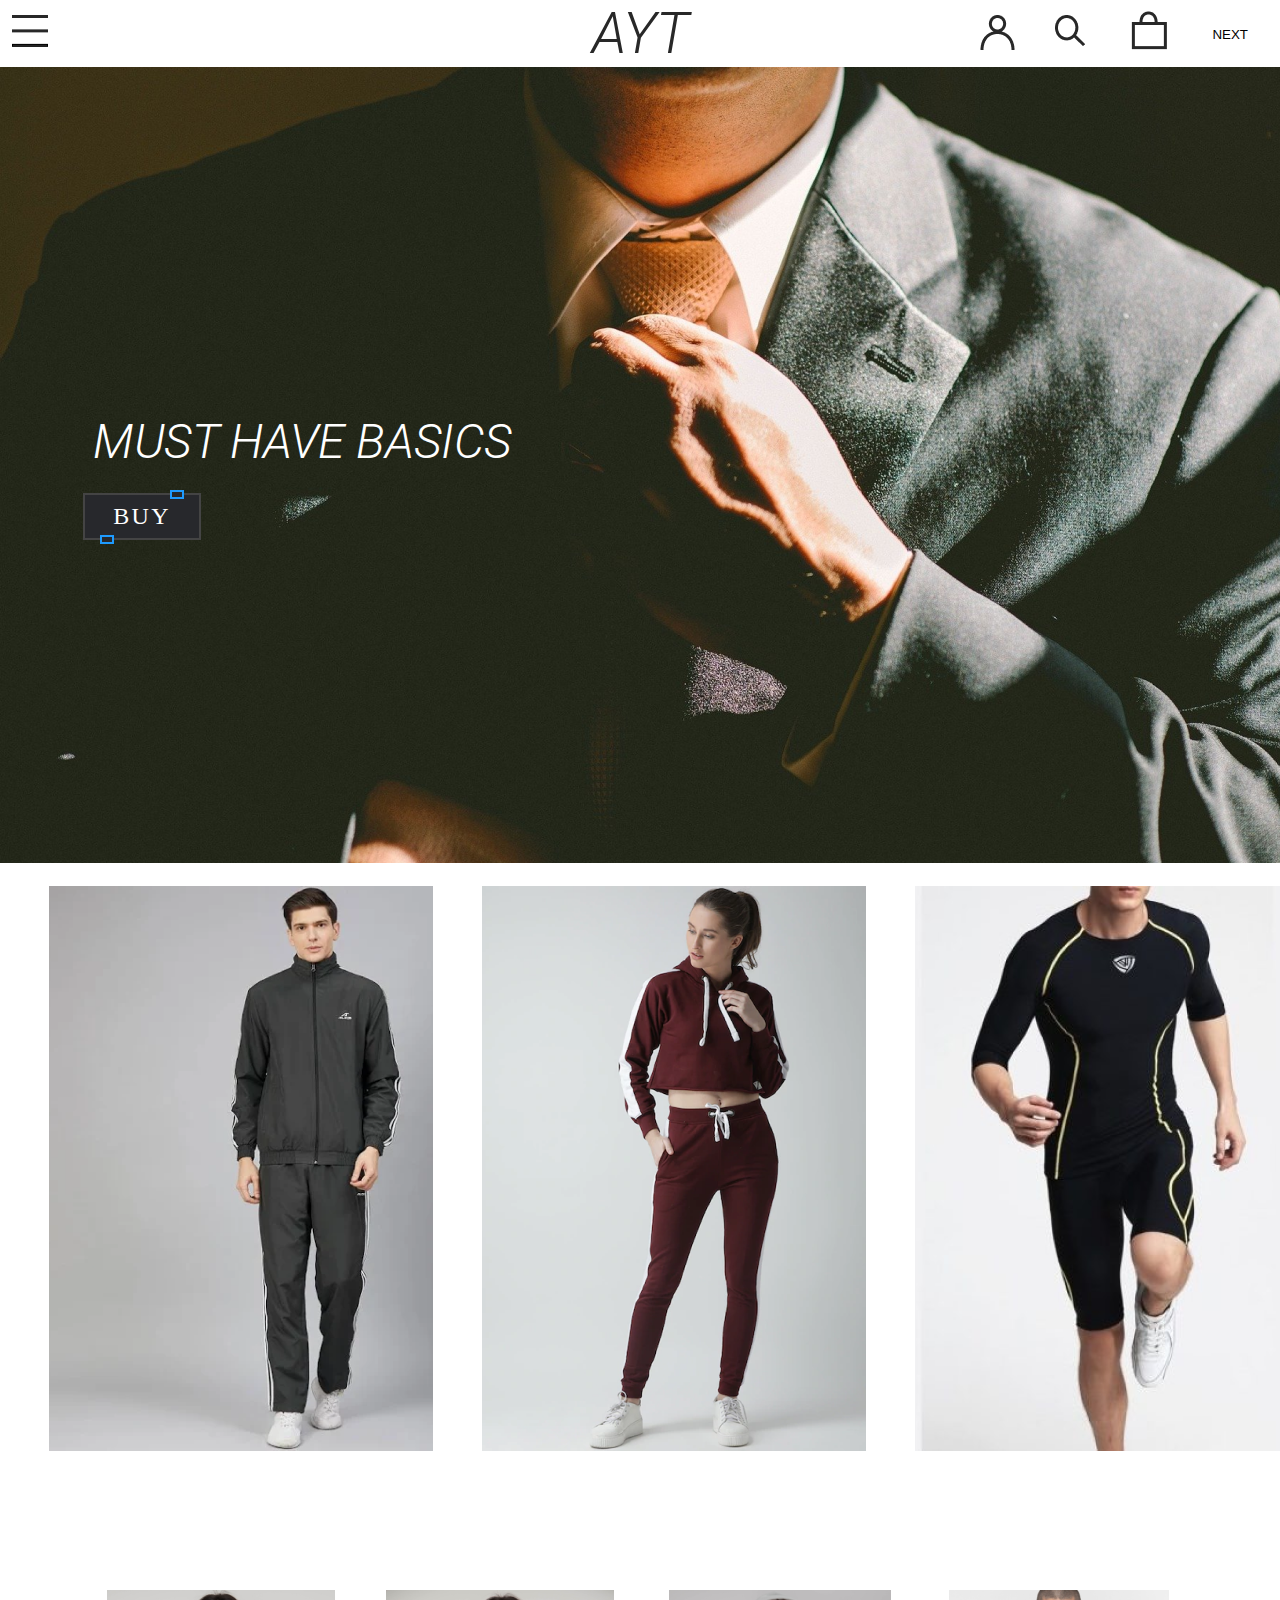
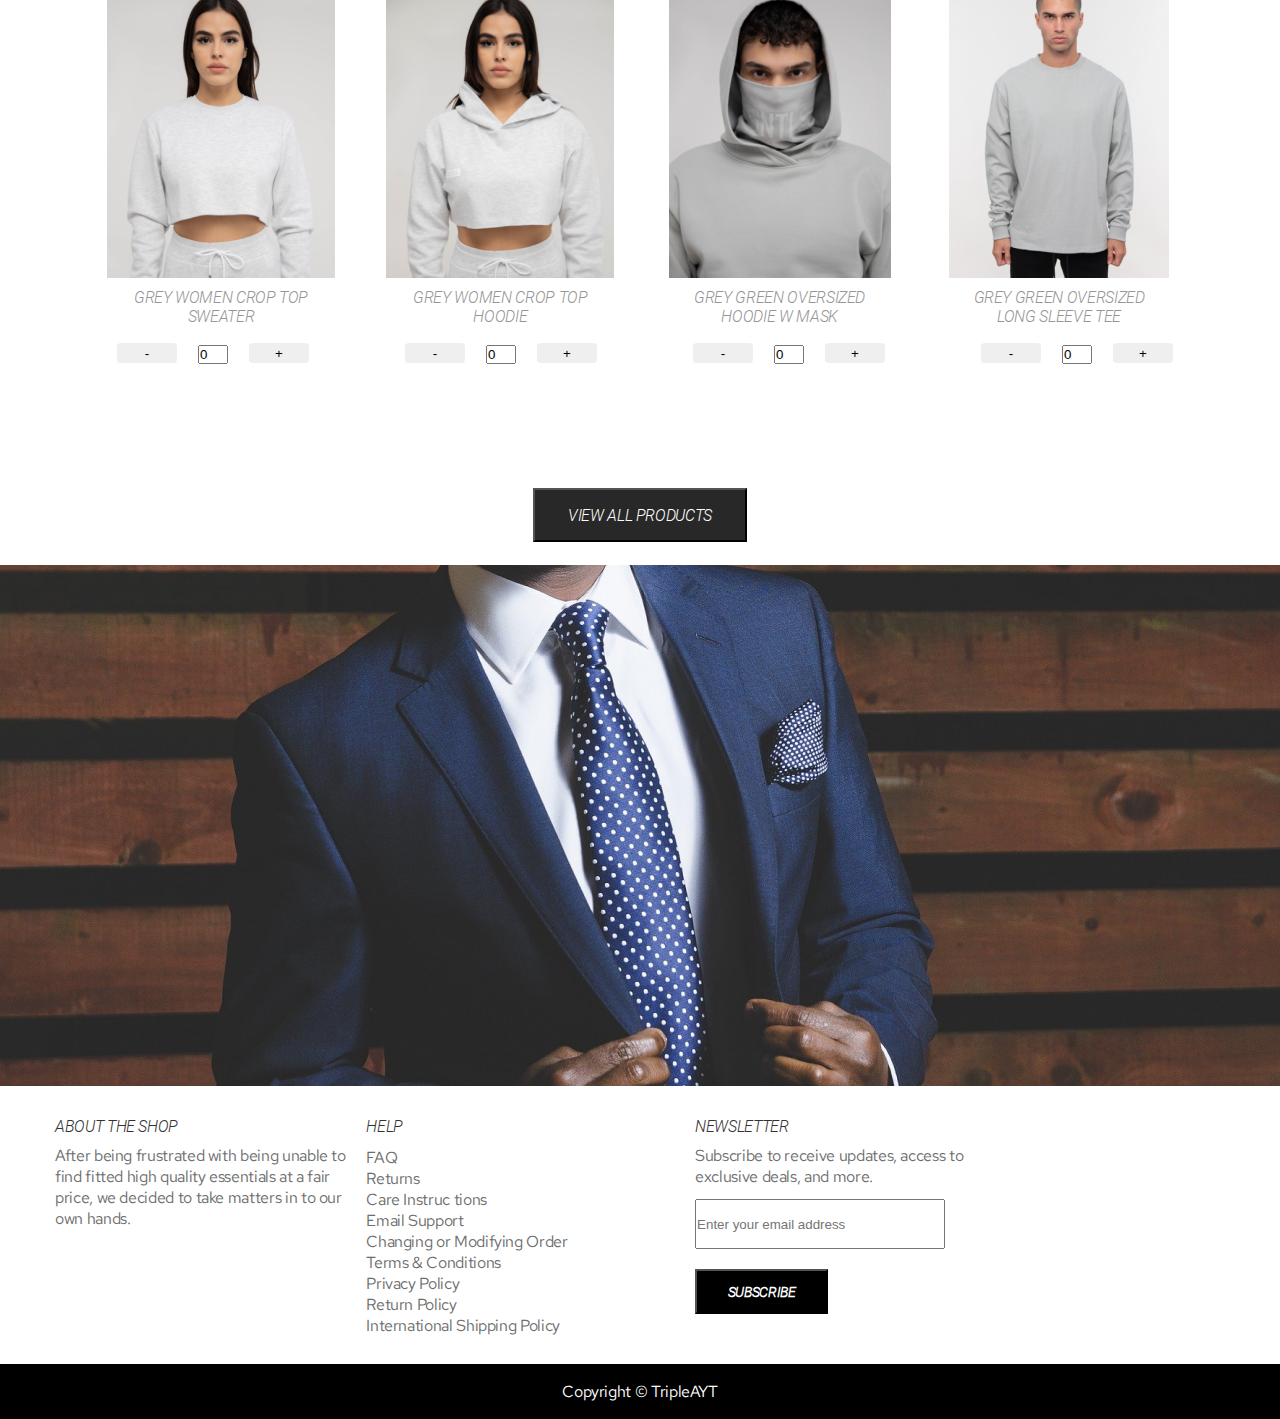
==== index.html @ e6e944ed "7-dars_u.v" ====
<!DOCTYPE html>
<html lang="en">

<head>
    <meta charset="UTF-8">
    <meta http-equiv="X-UA-Compatible" content="IE=edge">
    <meta name="viewport" content="width=device-width, initial-scale=1.0">
    <title>Document</title>
    <link rel="stylesheet" href="./style.css">


</head>

<body>
    <div class="wrapper">

        <nav>
            <div class="icon">
                <button><img src="./img/menu.png" alt=""></button>
            </div>
            <div class="title">
                <p>AYT</p>
            </div>
            <div class="icons">
                <button> <img src="./img/account.png" alt=""></button>
                <button><img src="./img/Search icon.png" alt=""></button>
                <button class="sssssssss"><img src="./img/Cart (1).png" alt=""></button>
                <a href="./index2.html" ><button>NEXT</button></a>
            </div>
        </nav>

        <div class="local_page">
            <span class="ili">X</span>
        </div>

        <div class="section1">
            <p>MUST HAVE BASICS</p>
            <a href="#" style="--clr:#1e9bff"><span>BUY</span><i></i></a>
        </div>

        <div class="section2">
            <div class="divlar">
                <div class="div1">
                    <div class="img1">
                        <div class="img11">
                            <div class="divcc">
                                <p>Men</p>
                            </div>
                        </div>
                    </div>
                </div>
                <div class="div2">
                    <div class="img2">
                        <div class="img22">
                            <div class="divcc">
                                <p>Women</p>
                            </div>
                        </div>
                    </div>
                </div>
                <div class="div3">
                    <div class="img3">
                        <div class="img33">
                            <div class="divcc">
                                <p>Athletics</p>
                            </div>
                        </div>
                    </div>
                </div>
            </div>
        </div>

        <div class="section3">
            <div class="sec3_tepa">
                <div class="sec3_1">
                    <img src="./img/1 1.png" alt="">
                    <p>GREY WOMEN CROP TOP <br> SWEATER</p>
                </div>
                
                <div class="sec3_2">
                    <img src="./img/2 1.png" alt="">
                    <p>GREY WOMEN CROP TOP <br> HOODIE</p>

                </div>
                <div class="sec3_3">
                    <img src="./img/3 1.png" alt="">
                    <p>GREY GREEN OVERSIZED <br> HOODIE W MASK</p>

                </div>
                <div class="sec3_4">
                    <img src="./img/4 1.png" alt="">
                    <p>GREY GREEN OVERSIZED <br> LONG SLEEVE TEE
                    </p>

                </div>
            </div>

            <div class="sec_33">
                <div class="crud_plus_minus">
                    <button id="suz">-</button>
                    <input type="text" name="" id="qtzBox" value="0">
                    <button id="adz">+</button>
                </div>
                <div class="crud_plus_minus">
                    <button id="suw">-</button>
                    <input type="text" name="" id="qtwBox" value="0">
                    <button id="adw">+</button>
                </div>
                <div class="crud_plus_minus">
                    <button id="sut">-</button>
                    <input type="text" name="" id="qttBox" value="0">
                    <button id="adt">+</button>
                </div>
                <div class="crud_plus_minus">
                    <button id="suq">-</button>
                    <input type="text" name="" id="qtqBox" value="0">
                    <button id="adq">+</button>
                </div>
            </div>

            <div class="sec3_past">
                <button>VIEW ALL PRODUCTS</button>
            </div>
        </div>

        <div class="section4">
            <img src="./img/cover 1.png" alt="">
        </div>

        <div class="section5">
            <div class="sec5_1">
                <p>ABOUT THE SHOP</p>
                <span>After being frustrated with being unable to <br> find fitted high quality essentials at a fair
                    <br>
                    price, we decided to take matters in to our <br> own hands. </span>
            </div>
            <div class="sec5_2">
                <p>HELP</p>
                <span>FAQ <br>
                    Returns <br>
                    Care Instruc tions <br>
                    Email Support <br>
                    Changing or Modifying Order <br>
                    Terms & Conditions <br>
                    Privacy Policy <br>
                    Return Policy <br>
                    International Shipping Policy</span>
            </div>
            <div class="sec5_3">
                <p>NEWSLETTER</p>
                <span>Subscribe to receive updates, access to <br> exclusive deals, and more.</span>
                <form action="">
                    <input type="email" placeholder="Enter your email address">
                </form>
                <button>SUBSCRIBE</button>
            </div>
        </div>

        <footer>
            <p>Copyright © TripleAYT</p>
        </footer>

    </div>

    <script src="./js.js"></script>

</body>


</html>
---- style.css ----
@font-face {
        font-family: 'Roboto';
        src: url('./fonts/Roboto-LightItalic.ttf');
        font-style: normal;
        font-weight: normal;
    }

    @font-face {
        font-family: 'Roboto Slab';
        src: url('./fonts/RobotoSlab-VariableFont_wght.ttf');
        font-style: normal;
        font-weight: normal;
    }

    @font-face {
        font-family: 'Red Hat Text';
        src: url('fonts/RedHatText-VariableFont_wght.ttf');
        font-style: normal;
        font-weight: normal;
    }

    * {
        padding: 0;
        margin: 0;
        box-sizing: border-box;
    }

    body {
        display: flex;
        align-items: center;
        justify-content: center;
    }

    .wrapper {
        max-width: 1369px;
        width: 100%;
        height: auto;
        position: relative;
        overflow: hidden;
    }
    button{
        cursor: pointer;
    }

    nav {
        padding: 0 12px;
        width: 100%;
        display: flex;
        align-items: center;
        justify-content: space-between;
    }

    .ili {
        display: block;
        font-size: 50px;
        font-weight: bold;
        color: red;
        text-align: end;
        cursor: pointer;
    }

    /* local page start */

    .local_page {
        width: 300px;
        height: 800px;
        right: 0;
        transform: translateX(480px);
        position: absolute;
        background-color: blue;
        transition: all 1s;
        padding: 20px;
    }

    /* local page end */

    .icon {
        width: 100%;
    }

    .icon button {
        cursor: pointer;
        background: white;
        border: white;
    }


    .title {
        width: 100%;
    }

    .title p {
        font-family: 'Roboto';
        font-style: normal;
        font-weight: 500;
        font-size: 57px;
        line-height: 67px;
        text-align: center;
        letter-spacing: -0.354701px;

        color: #282828;
    }

    .icons {
        width: 100%;
        display: flex;
        align-items: center;
        justify-content: end;
    }

    .icons button {
        background: white;
        border: none;
        padding: 0 20px;
        cursor: pointer;
    }


    .section1 {
        width: 100%;
        height: 796px;
        display: flex;
        align-items: flex-start;
        justify-content: center;
        flex-direction: column;
        background-image: url(./img/bg\ 1.png);
        /* background-size: cover; */
    }

    .section1 p {
        font-family: 'Roboto';
        font-style: normal;
        font-weight: 500;
        font-size: 48px;
        line-height: 56px;
        text-align: center;
        letter-spacing: -0.354701px;
        padding-left: 93px;
        color: #FFFFFF;
    }

    .section1 a{
        position: relative;
        background: #444;
        color: #fff;
        text-decoration: none;
        text-transform: uppercase;
        font-size: 1.5em;
        letter-spacing: 0.1em;
        padding: 10px 30px;
        transition: 0.5s;
        left: 6.5%;
        top: 3%;
    }
    
    .section1 a:hover{
        letter-spacing: 0.25em;
        background: var(--clr);
        color: var(--clr);
        box-shadow: 0 0 35px var(--clr);
    }
    
    .section1 a::before{
        content: '';
        position: absolute;
        inset: 2px;
        background: #27282c;
    }
    
    .section1 a span{
        position: relative;
        z-index: 1;
    }
    
    .section1 a i{
        position: absolute;
        inset: 0;
        display: block;
    }
    
    .section1  a i::before{
        content: '';
        position: absolute;
        border: 2px solid var(--clr);
        width: 10px;
        height: 5px;
        left: 80%;
        top: -3.5px;
        background: #27282c;
        transition: 0.5s;
        transform: translateX(-50%);
    }
    
    .section1  a:hover i::before{
        width: 20px;
        left: 20%;
    }
    
    
    .section1  a i::after{
        content: '';
        position: absolute;
        border: 2px solid var(--clr);
        width: 10px;
        height: 5px;
        left: 20%;
        bottom: -3.5px;
        transform: translateX(-50%);
        background: #27282c;
        transition: 0.5s;
    }
    
    .section1  a:hover i::after{
        width: 20px;
        left: 80%;
    }
    .section2 {
        padding: 23px 47px 79px 49px;
        background: #FFFFFF;
        display: flex;
        align-items: center;
    }
    
    .divlar {
        display: flex;
        align-items: center;
        flex-direction: row;
    }
    
    .img11 {
        cursor: pointer;
        background-image: url(./img/men\ 2.png);
        width: 384px;
        height: 565px;
        display: flex;
        align-items: center;
        justify-content: center;
        overflow: hidden;
    }
    .img11:hover .divcc{
        transform: translateY(0px);
    }
    .divcc{
        width: 384px;
        height: 565px;
        background-color: rgba(0, 0, 0, 0.658);
        display: flex;
        align-items: center;
        justify-content: center;
        transform: translateY(-565px);
        transition: all 1s;
    }
    .divcc p{
        font-weight: 500;
        font-size: 36px;
        line-height: 47px;
        text-align: center;
        letter-spacing: -0.354701px;
    
        color: #FFFFFF;
    }
    
    .div2 {
        padding: 0 49px;
    }
    
    .img22 {
        cursor: pointer;
        background-image: url(./img/women\ 1.png);
        width: 384px;
        height: 565px;
        display: flex;
        align-items: center;
        justify-content: center;
        overflow: hidden;
    }
    .img22:hover .divcc{
        transform: translateY(0px);
    }
    .divcc p {
        font-weight: 500;
        font-size: 36px;
        line-height: 47px;
        text-align: center;
        letter-spacing: -0.354701px;
    
        color: #FFFFFF;
    }
    
    .img33 {
        cursor: pointer;
        background-image: url(./img/asthetics\ 1.png);
        width: 384px;
        height: 565px;
        display: flex;
        align-items: center;
        justify-content: center;
        overflow: hidden;
    }
    .img33:hover .divcc{
        transform: translateY(0px);
    }
    
    .divcc p {
        font-weight: 500;
        font-size: 36px;
        line-height: 47px;
        text-align: center;
        letter-spacing: -0.354701px;
    
        color: #FFFFFF;
    }


    .section3 {
        margin-top: 60px;
        width: 100%;
        height: auto;
        display: flex;
        align-items: center;
        justify-content: space-between;
        flex-direction: column;
        padding: 0 107px;
    }

    .s3{
        width: 100%;
        flex-direction: column;
    }
    
    .sec3_tepa {
        width: 100%;
        display: flex;
        align-items: center;
        justify-content: space-between;
    }

    .sec3_1 {
        width: 228px;
        height: 228px;
        display: flex;
        align-items: center;
        justify-content: space-between;
        flex-direction: column;
    }

    .sec3_1 button {
        display: flex;
        align-items: center;
        justify-content: space-between;
        margin-top: 10px;
        width: 120px;
        height: 30px;
        padding: 10px 30px;
    }

    .sec3_1 p {
        padding-top: 10px;
        font-family: 'Roboto';
        font-style: normal;
        font-weight: 500;
        font-size: 16px;
        line-height: 19px;
        text-align: center;
        letter-spacing: -0.354701px;

        color: #979696;
    }

    .sec3_2 {
        width: 228px;
        height: 228px;
        display: flex;
        align-items: center;
        justify-content: space-between;
        flex-direction: column;
    }

    .sec3_2 button {
        display: flex;
        align-items: center;
        justify-content: space-between;
        margin-top: 10px;
        width: 120px;
        height: 30px;
        padding: 10px 30px;
    }

    .sec3_2 p {
        padding-top: 10px;
        font-family: 'Roboto';
        font-style: normal;
        font-weight: 500;
        font-size: 16px;
        line-height: 19px;
        text-align: center;
        letter-spacing: -0.354701px;

        color: #979696;
    }

    .sec3_3 {
        width: 228px;
        height: 228px;
        display: flex;
        align-items: center;
        justify-content: space-between;
        flex-direction: column;
    }

    .sec3_3 button {
        display: flex;
        align-items: center;
        justify-content: space-between;
        margin-top: 10px;
        width: 120px;
        height: 30px;
        padding: 10px 30px;
    }

    .sec3_3 p {
        padding-top: 10px;
        font-family: 'Roboto';
        font-style: normal;
        font-weight: 500;
        font-size: 16px;
        line-height: 19px;
        text-align: center;
        letter-spacing: -0.354701px;

        color: #979696;
    }

    .sec3_4 {
        width: 228px;
        height: 228px;
        display: flex;
        align-items: center;
        justify-content: space-between;
        flex-direction: column;
    }

    .sec3_4 button {
        display: flex;
        align-items: center;
        justify-content: space-between;
        margin-top: 10px;
        width: 120px;
        height: 30px;
        padding: 10px 30px;
    }

    .sec3_4 p {
        padding-top: 10px;
        font-family: 'Roboto';
        font-style: normal;
        font-weight: 500;
        font-size: 16px;
        line-height: 19px;
        text-align: center;
        letter-spacing: -0.354701px;

        color: #979696;
    }

    .sec3_past {
        padding-top: 120px;
        width: 100%;
        height: auto;
        display: flex;
        align-items: center;
        justify-content: center;
    }

    .sec3_past button {
        width: 214px;
        height: 54px;
        background: #282828;
        font-family: 'Roboto';
        font-style: normal;
        font-weight: 500;
        font-size: 16px;
        line-height: 19px;
        text-align: center;
        letter-spacing: -0.354701px;

        color: #FFFFFF;
    }

    .section4 {
        padding-top: 23px;
        width: 100%;
        height: auto;
    }

    .section5 {
        padding-top: 27px;
        width: 80%;
        height: auto;
        display: flex;
        align-items: flex-start;
        justify-content: space-between;
    }

    .sec5_1 {
        padding-left: 55px;
        width: 100%;
        display: flex;
        align-items: flex-start;
        justify-content: space-between;
        flex-direction: column;
        text-align: left;
    }

    .sec5_1 p {
        font-family: 'Roboto';
        font-style: normal;
        font-weight: 500;
        font-size: 16px;
        line-height: 19px;
        text-align: center;
        letter-spacing: -0.354701px;

        color: #323232;
    }

    .sec5_1 span {
        padding-top: 9px;
        font-family: 'Red Hat Text';
        font-style: normal;
        font-weight: 400;
        font-size: 16px;
        line-height: 21px;
        letter-spacing: -0.354701px;

        color: #6D6D6D;
    }


    .sec5_2 {
        width: 100%;
        display: flex;
        align-items: flex-start;
        justify-content: space-between;
        flex-direction: column;
        text-align: left;
    }

    .sec5_2 p {
        font-family: 'Roboto';
        font-style: normal;
        font-weight: 500;
        font-size: 16px;
        line-height: 19px;
        text-align: center;
        letter-spacing: -0.354701px;

        color: #323232;
    }

    .sec5_2 span {
        padding-top: 11px;
        font-family: 'Red Hat Text';
        font-style: normal;
        font-weight: 400;
        font-size: 16px;
        line-height: 21px;
        letter-spacing: -0.354701px;

        color: #6D6D6D;
    }


    .sec5_3 {
        width: 100%;
        display: flex;
        align-items: flex-start;
        justify-content: space-between;
        flex-direction: column;
        text-align: left;
    }

    .sec5_3 p {
        font-family: 'Roboto';
        font-style: normal;
        font-weight: 500;
        font-size: 16px;
        line-height: 19px;
        text-align: center;
        letter-spacing: -0.354701px;

        color: #323232;
    }

    .sec5_3 span {
        padding-top: 9px;
        font-family: 'Red Hat Text';
        font-style: normal;
        font-weight: 400;
        font-size: 16px;
        line-height: 21px;
        letter-spacing: -0.354701px;

        color: #6D6D6D;
    }

    form {
        padding-top: 12px;
        display: flex;
        align-items: flex-start;
        justify-content: center;
    }

    input {
        width: 250px;
        height: 50px;
    }

    .sec5_3 button {
        margin-top: 20px;
        width: 133px;
        height: 45px;
        background-color: black;
        font-family: 'Roboto';
        font-style: normal;
        font-weight: 700;
        font-size: 14px;
        line-height: 16px;
        text-align: center;
        letter-spacing: -0.354701px;

        color: #FFFFFF;
    }

    footer {
        margin-top: 28px;
        width: 100%;
        height: 55px;
        display: flex;
        align-items: center;
        justify-content: center;
        background-color: black;
    }

    footer p {
        font-family: 'Red Hat Text';
        font-style: normal;
        font-weight: 400;
        font-size: 16px;
        line-height: 21px;
        letter-spacing: -0.354701px;

        color: #FFFFFF;
    }


    .crud_plus_minus {
        width: 18%;
        height: 30px;
        display: flex;
        justify-content: space-between;
        align-items: center;
        margin-left: 10px;
    }
    
    .crud_plus_minus input {
        width: 30px;
        height: auto;
        margin: 0 10px;
        margin-top: 3px;
    
    }
    
    .crud_plus_minus button {
        width: 60px;
        height: 20px;
        border: none;
        border-radius: 4px;
        
    }

.sec_33{
    margin-top: 120px;
    /* padding-top: 100px; */
    width: 100%;
    display: flex;
    align-items: center;
    justify-content: space-between;
}
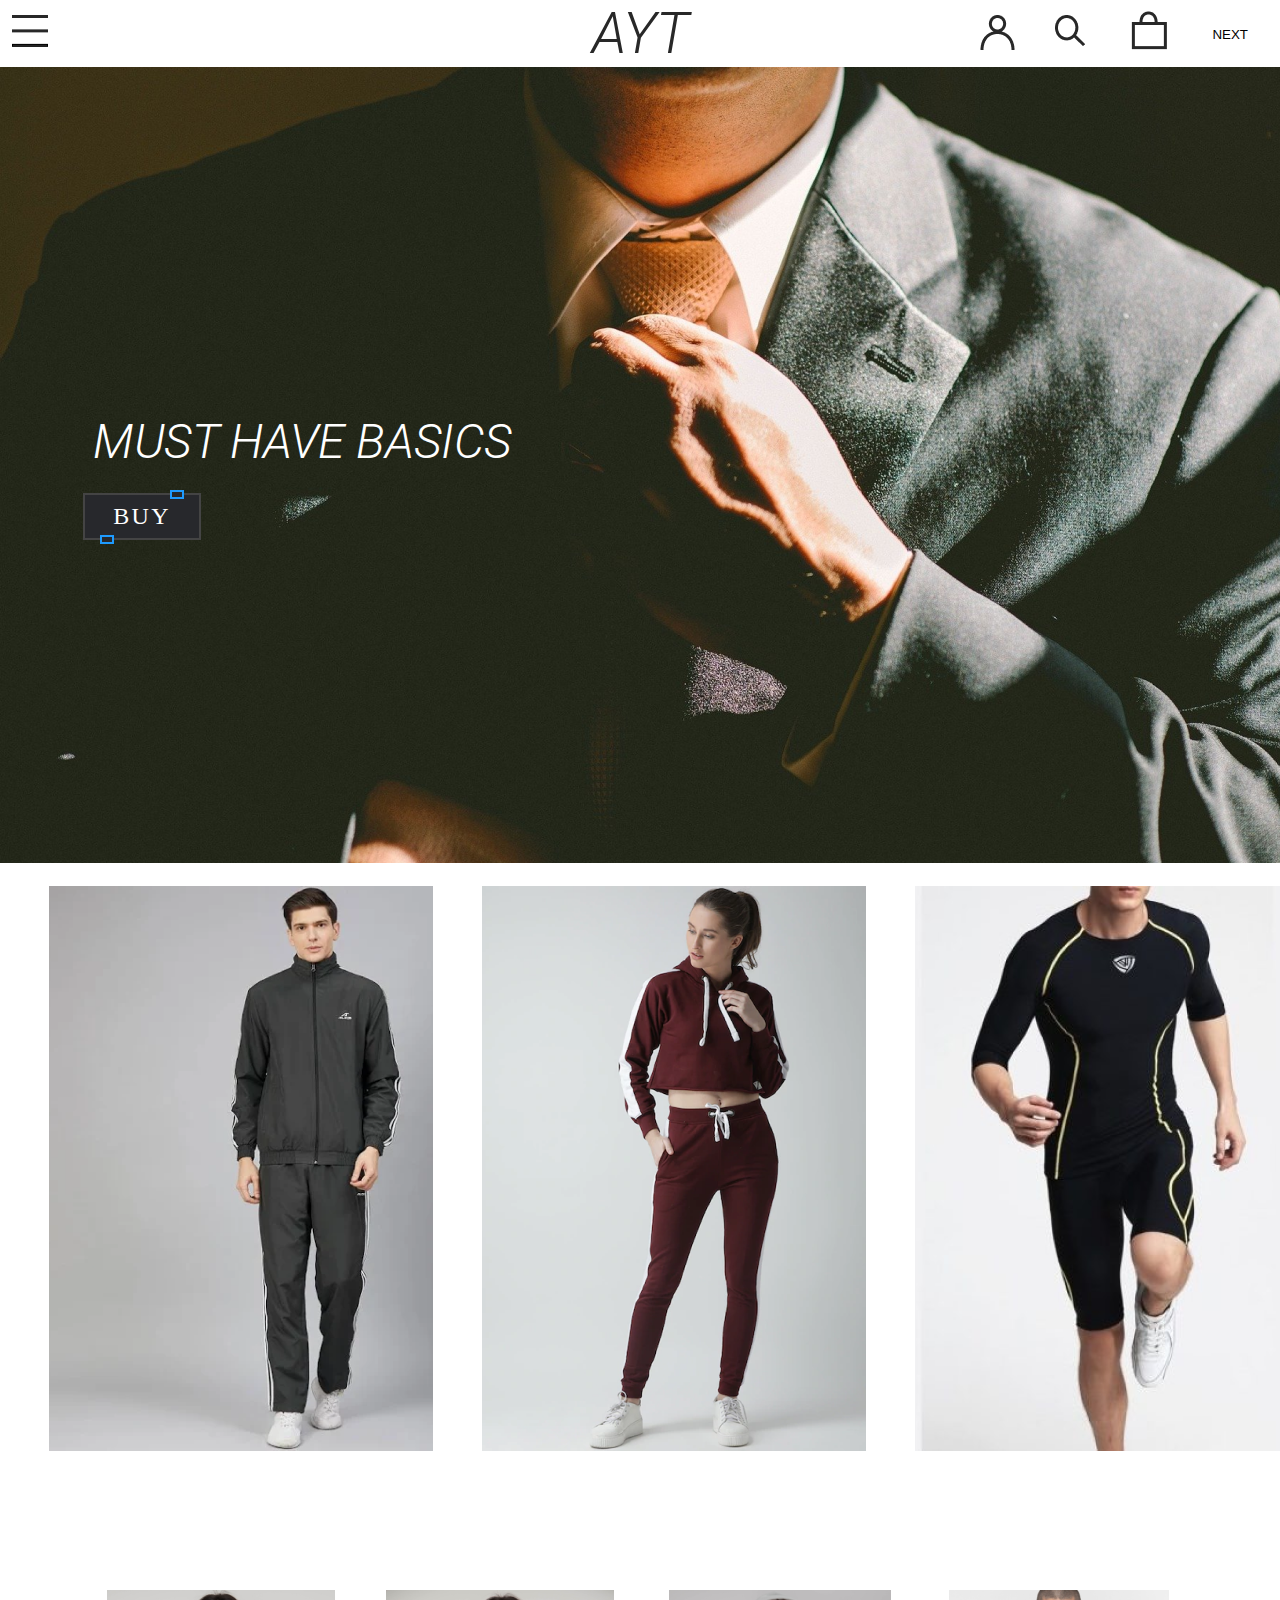
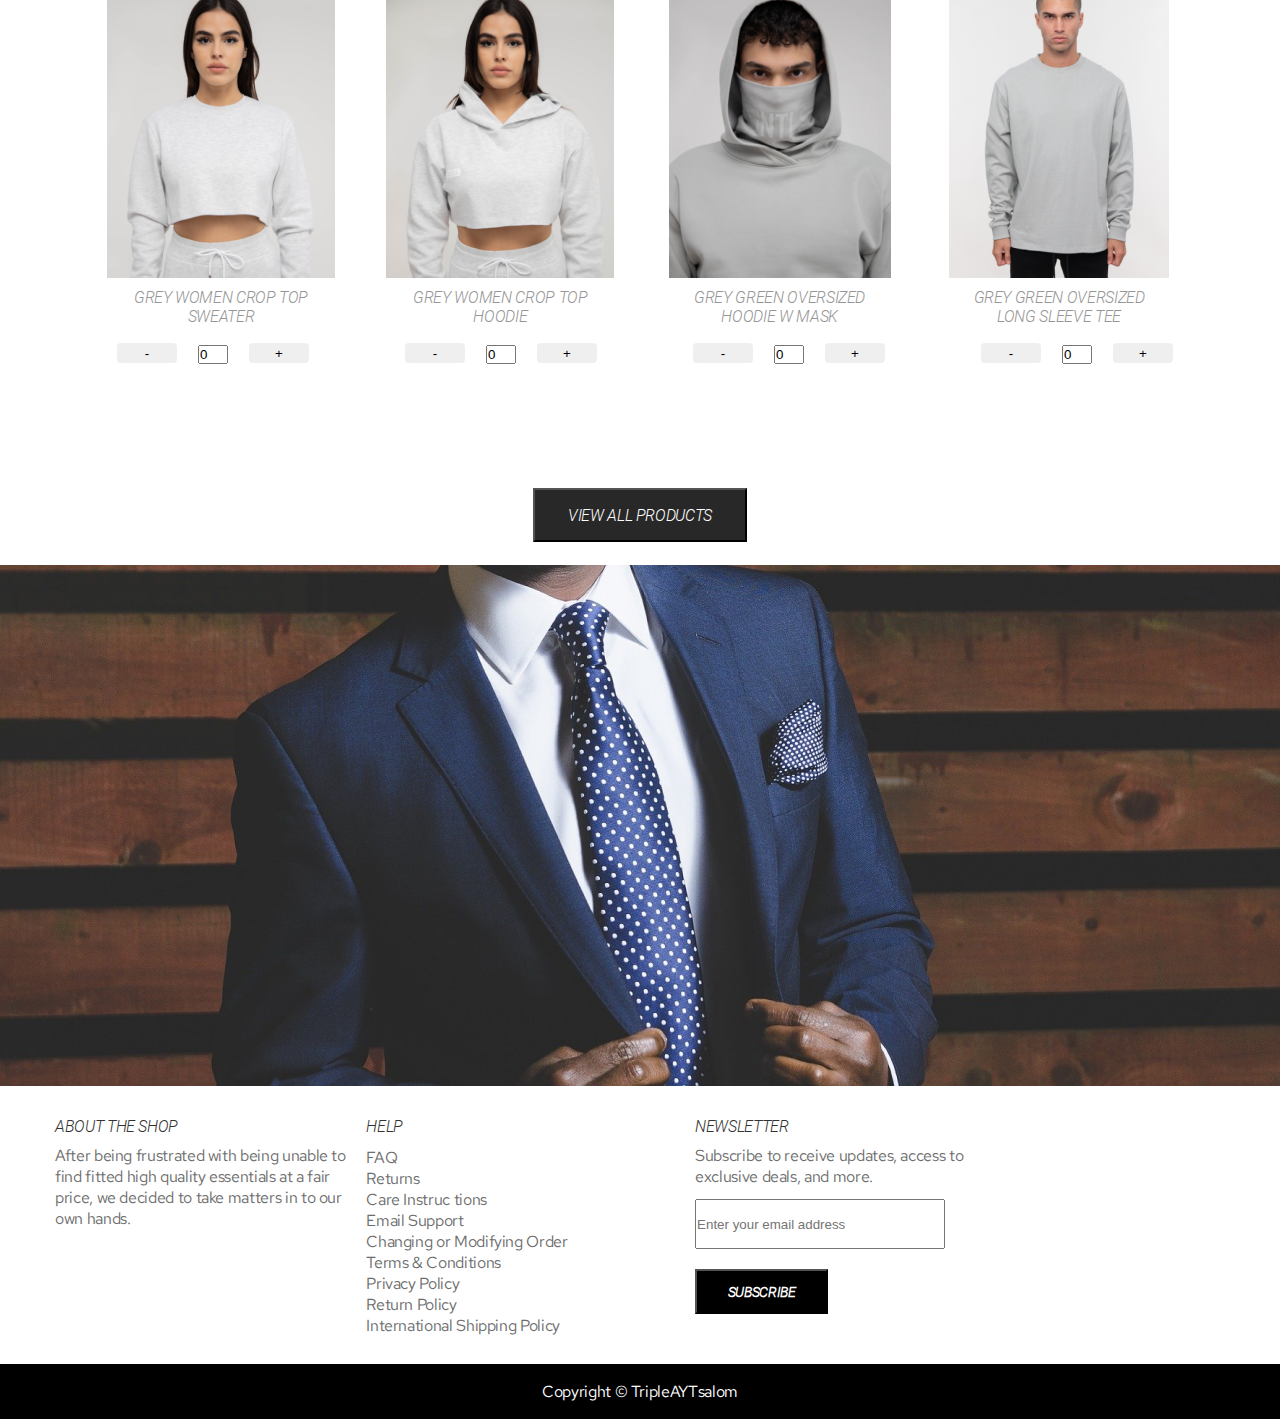
==== commit cb5436b7: "p qoshdim" ====
--- a/index.html
+++ b/index.html
@@ -158,6 +158,7 @@
 
         <footer>
             <p>Copyright © TripleAYT</p>
+            <p>salom</p>
         </footer>
 
     </div>
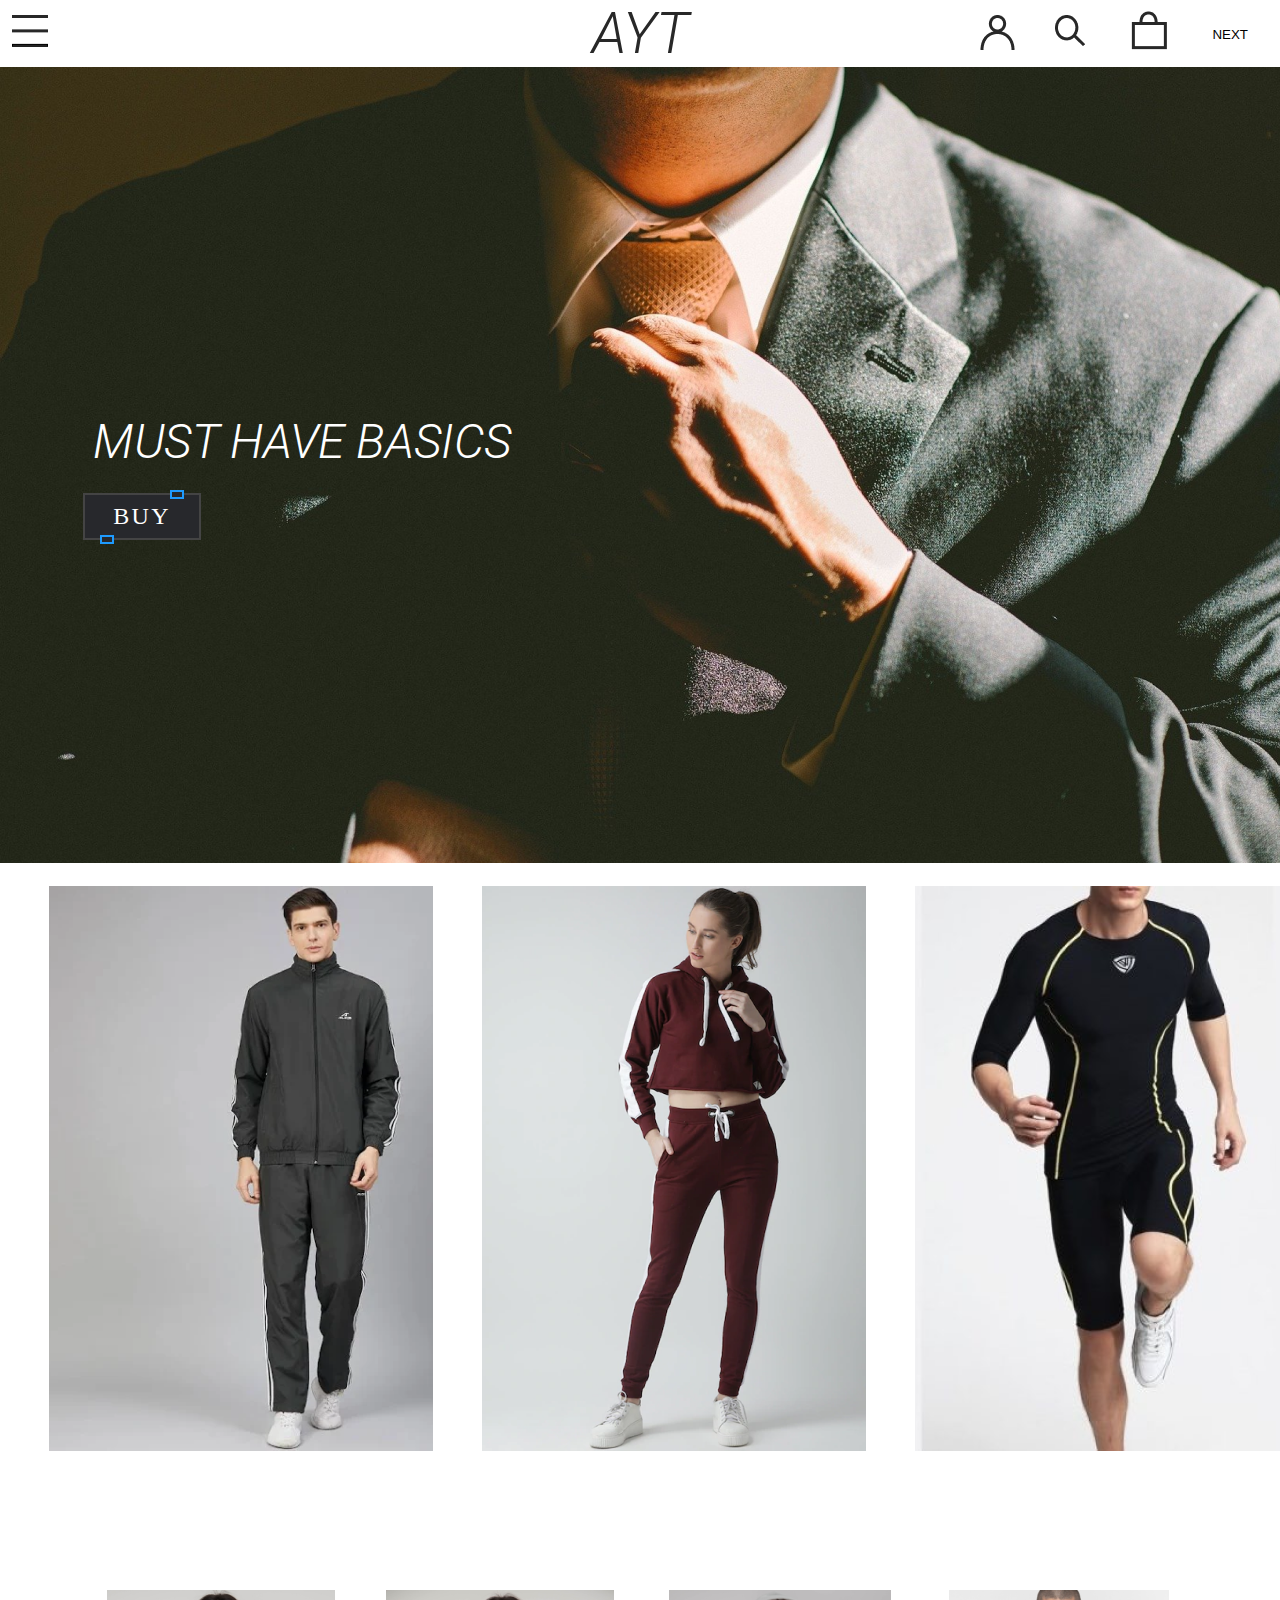
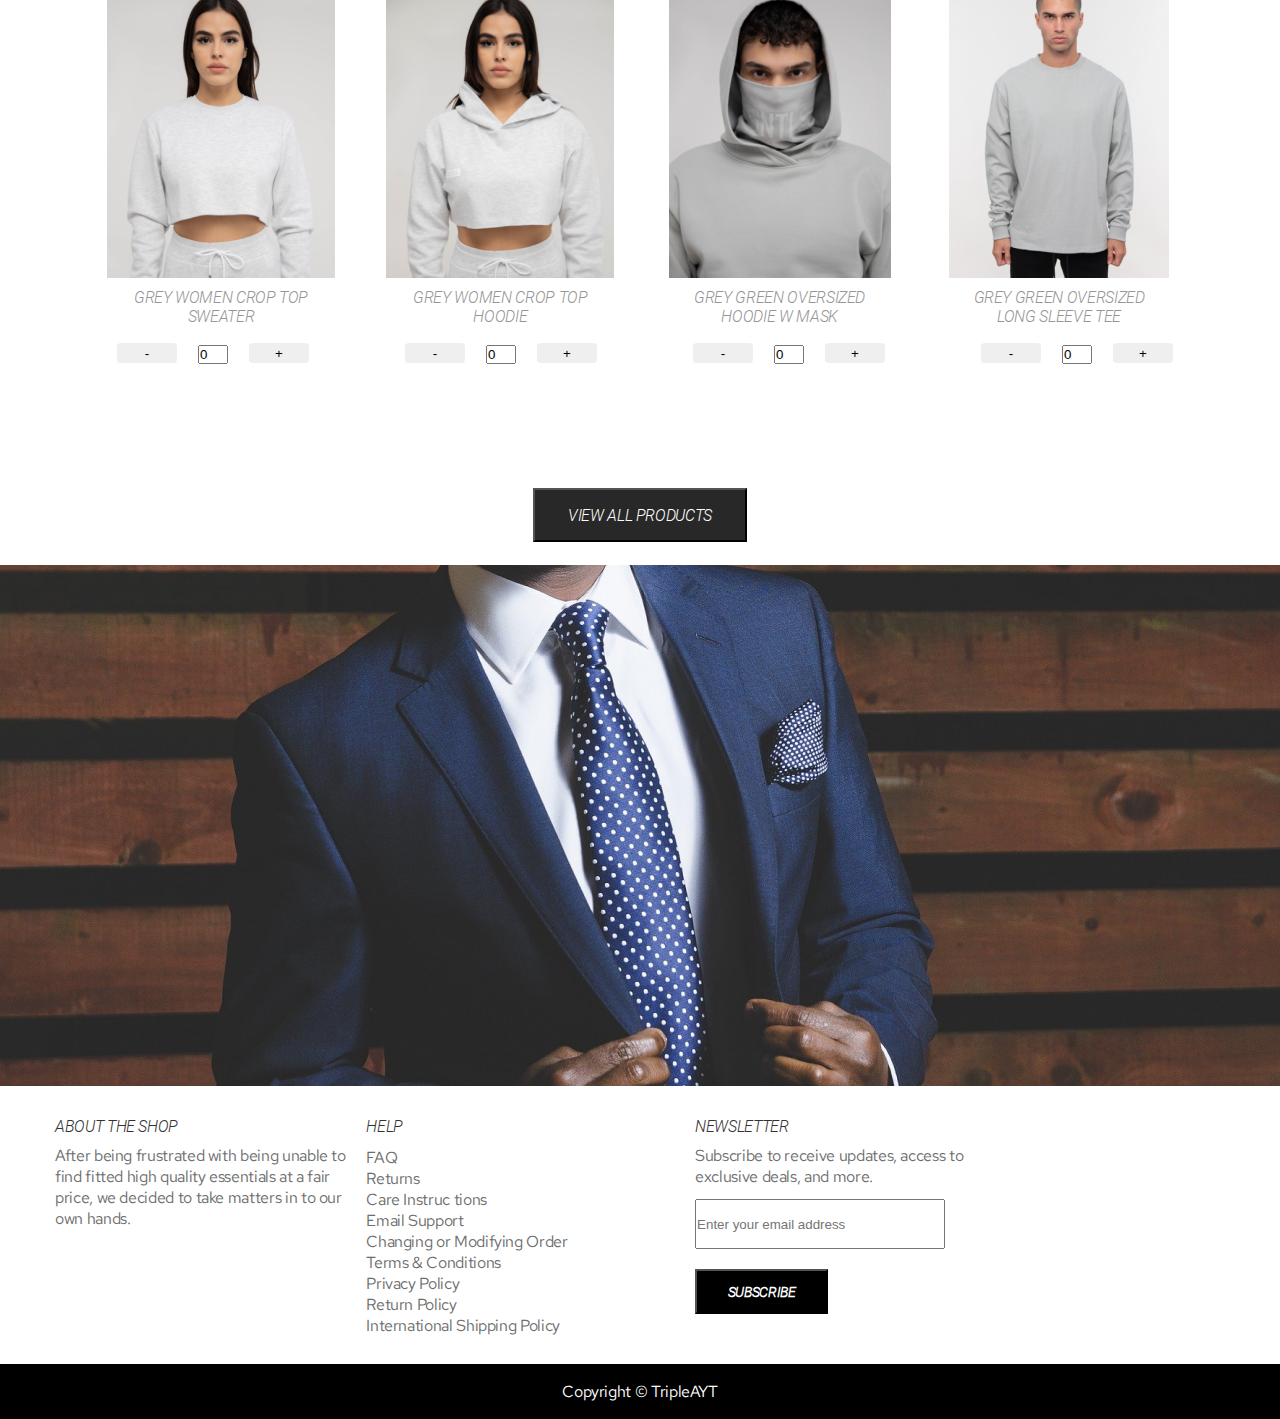
==== commit cfebf829: "p ni ochirdim" ====
--- a/index.html
+++ b/index.html
@@ -158,7 +158,6 @@
 
         <footer>
             <p>Copyright © TripleAYT</p>
-            <p>salom</p>
         </footer>
 
     </div>
